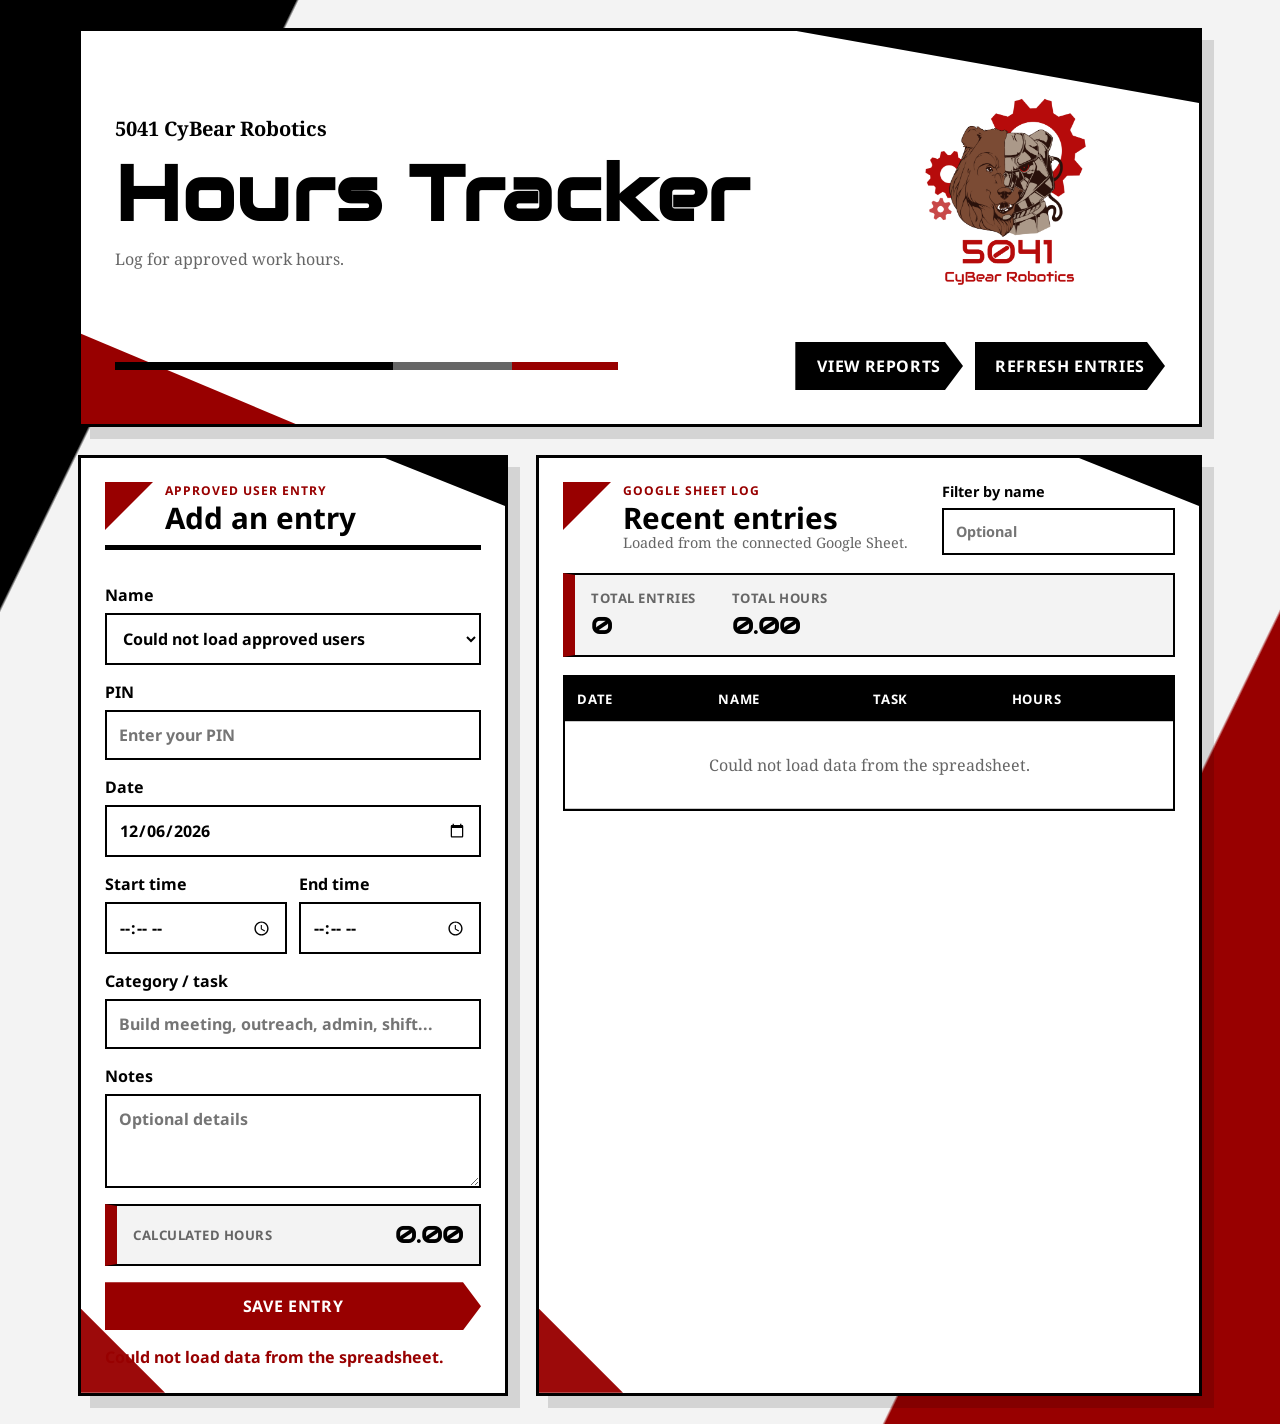
==== index.html @ 795ca7d8 "Update index.html" ====
<!DOCTYPE html>
<html lang="en">
<head>
  <meta charset="UTF-8" />
  <meta name="viewport" content="width=device-width, initial-scale=1.0" />
  <title>5041 CyBear Robotics Hours Tracker</title>
  <link rel="stylesheet" href="styles.css" />
</head>
<body>
  <main class="app-shell">
    <section class="brand-hero" aria-labelledby="pageTitle">
      <div class="brand-angle brand-angle-black" aria-hidden="true"></div>
      <div class="brand-angle brand-angle-red" aria-hidden="true"></div>

      <div class="brand-content">
        <div class="brand-copy">
          <p class="tagline">5041 CyBear Robotics</p>
          <h1 id="pageTitle">Hours Tracker</h1>
          <p class="muted">Log for approved work hours.</p>
        </div>

        <div class="logo-panel" aria-label="5041 CyBear Robotics logo">
          <img src="assets/5041logo.png" alt="5041 CyBear Robotics logo" class="team-logo" />
        </div>
      </div>

      <div class="hero-action-row">
        <span class="loading-bar" aria-hidden="true"></span>
        <div class="button-row">
          <a class="button-link secondary" href="report.html">View reports</a>
          <button id="refreshBtn" class="secondary" type="button">Refresh entries</button>
        </div>
      </div>
    </section>

    <section class="grid">
      <form id="hoursForm" class="card form-card">
        <div class="section-heading">
          <span class="corner-mark" aria-hidden="true"></span>
          <div>
            <p class="eyebrow small-eyebrow">Approved User Entry</p>
            <h2>Add an entry</h2>
          </div>
        </div>

        <label>
          Name
          <select id="personName" name="personName" required>
            <option value="">Loading approved users...</option>
          </select>
        </label>

        <label>
          PIN
          <input id="pin" name="pin" type="password" inputmode="numeric" autocomplete="off" placeholder="Enter your PIN" required />
        </label>

        <label>
          Date
          <input id="workDate" name="workDate" type="date" required />
        </label>

        <div class="two-col">
          <label>
            Start time
            <input id="startTime" name="startTime" type="time" required />
          </label>

          <label>
            End time
            <input id="endTime" name="endTime" type="time" required />
          </label>
        </div>

        <label>
          Category / task
          <input id="task" name="task" type="text" placeholder="Build meeting, outreach, admin, shift..." />
        </label>

        <label>
          Notes
          <textarea id="notes" name="notes" rows="3" placeholder="Optional details"></textarea>
        </label>

        <div class="summary-box">
          <span>Calculated hours</span>
          <strong id="calculatedHours">0.00</strong>
        </div>

        <button type="submit">Save entry</button>
        <p id="formMessage" class="message" aria-live="polite"></p>
      </form>

      <section class="card entries-card">
        <div class="entries-header">
          <div class="section-heading compact-heading">
            <span class="corner-mark" aria-hidden="true"></span>
            <div>
              <p class="eyebrow small-eyebrow">Google Sheet Log</p>
              <h2>Recent entries</h2>
              <p class="muted small">Loaded from the connected Google Sheet.</p>
            </div>
          </div>

          <label class="filter-label">
            Filter by name
            <input id="nameFilter" type="text" placeholder="Optional" />
          </label>
        </div>

        <div class="totals">
          <div>
            <span>Total entries</span>
            <strong id="totalEntries">0</strong>
          </div>
          <div>
            <span>Total hours</span>
            <strong id="totalHours">0.00</strong>
          </div>
        </div>

        <div class="table-wrap">
          <table>
            <thead>
              <tr>
                <th>Date</th>
                <th>Name</th>
                <th>Task</th>
                <th>Hours</th>
              </tr>
            </thead>
            <tbody id="entriesBody">
              <tr><td colspan="4" class="empty">No entries loaded yet.</td></tr>
            </tbody>
          </table>
        </div>
      </section>
    </section>

    <iframe name="hiddenSubmitFrame" id="hiddenSubmitFrame" title="Hidden form submit target"></iframe>
  </main>

  <script src="config.js"></script>
  <script src="app.js"></script>
</body>
</html>
---- styles.css ----
@import url("https://fonts.googleapis.com/css2?family=Audiowide&family=Droid+Sans:wght@400;700&family=Droid+Serif:wght@400;700&display=swap");

:root {
  --red-berry: #980000;
  --black: #000000;
  --dark-gray-3: #666666;
  --light-gray-3: #f3f3f3;
  --white: #ffffff;
  --text: #000000;
  --muted: #666666;
  --border: #c9c9c9;
  --danger: #980000;
  --success: #1f6f35;
  --shadow: 12px 12px 0 rgba(0, 0, 0, 0.13);
}

* { box-sizing: border-box; }

body {
  margin: 0;
  min-height: 100vh;
  font-family: "Droid Sans", Arial, sans-serif;
  background:
    linear-gradient(116deg, var(--black) 0 15%, transparent 15.15%),
    linear-gradient(296deg, var(--red-berry) 0 20%, transparent 20.15%),
    var(--light-gray-3);
  color: var(--text);
}

.app-shell {
  width: min(1180px, 100%);
  margin: 0 auto;
  padding: 28px;
}

.brand-hero,
.card {
  position: relative;
  background: var(--white);
  border: 3px solid var(--black);
  border-radius: 0;
  box-shadow: var(--shadow);
  overflow: hidden;
}

.brand-hero {
  margin-bottom: 28px;
  padding: 34px;
}

.brand-angle {
  position: absolute;
  pointer-events: none;
  z-index: 0;
}

.brand-angle-black {
  top: 0;
  right: 0;
  width: 36%;
  height: 72px;
  background: var(--black);
  clip-path: polygon(20% 0, 100% 0, 100% 100%, 0 0);
}

.brand-angle-red {
  left: 0;
  bottom: 0;
  width: 30%;
  height: 110px;
  background: var(--red-berry);
  clip-path: polygon(0 18%, 64% 100%, 0 100%);
}

.brand-content {
  position: relative;
  z-index: 1;
  display: grid;
  grid-template-columns: 1fr minmax(210px, 320px);
  gap: 28px;
  align-items: center;
}

.brand-copy {
  max-width: 740px;
}

.logo-panel {
  justify-self: end;
  padding: 2px;
}

.team-logo {
  display: block;
  width: min(100%, 400px);
  height: auto;
}

.hero-action-row {
  position: relative;
  z-index: 1;
  display: flex;
  align-items: center;
  justify-content: space-between;
  gap: 18px;
  margin-top: 22px;
}

.loading-bar {
  display: block;
  flex: 1;
  height: 8px;
  background: linear-gradient(90deg, var(--black) 0 42%, var(--dark-gray-3) 42% 60%, var(--red-berry) 60% 76%, transparent 76%);
}

.eyebrow {
  margin: 0 0 8px;
  color: var(--red-berry);
  font-family: "Droid Sans", Arial, sans-serif;
  font-weight: 700;
  letter-spacing: 0.08em;
  text-transform: uppercase;
}

.small-eyebrow {
  font-size: 0.76rem;
  margin-bottom: 3px;
}

h1,
h2 {
  margin-top: 0;
  line-height: 1.06;
}

h1 {
  margin-bottom: 12px;
  font-family: "Audiowide", "Droid Sans", Arial, sans-serif;
  font-size: clamp(2.35rem, 6vw, 5rem);
  font-weight: 700;
  letter-spacing: 0.02em;
}

h2 {
  margin-bottom: 0;
  font-family: "Droid Sans", Arial, sans-serif;
  font-size: clamp(1.35rem, 2.4vw, 1.85rem);
  font-weight: 700;
}

.tagline {
  margin: 0 0 12px;
  font-family: "Droid Serif", Georgia, serif;
  font-size: 1.25rem;
  font-weight: 700;
}

.muted {
  color: var(--muted);
  margin: 0;
  font-family: "Droid Serif", Georgia, serif;
}

.small { font-size: 0.9rem; }

.grid {
  display: grid;
  grid-template-columns: minmax(290px, 430px) 1fr;
  gap: 28px;
}

.card {
  padding: 24px;
}

.card::before {
  content: "";
  position: absolute;
  top: 0;
  right: 0;
  width: 120px;
  height: 48px;
  background: var(--black);
  clip-path: polygon(100% 0, 100% 100%, 0 0);
}

.form-card::after,
.entries-card::after {
  content: "";
  position: absolute;
  left: 0;
  bottom: 0;
  width: 84px;
  height: 84px;
  background: var(--red-berry);
  clip-path: polygon(0 0, 100% 100%, 0 100%);
  opacity: 0.96;
}

.section-heading {
  position: relative;
  z-index: 1;
  display: flex;
  align-items: flex-start;
  gap: 12px;
  margin-bottom: 18px;
  padding-bottom: 12px;
  border-bottom: 5px solid var(--black);
}

.compact-heading {
  margin-bottom: 0;
  border-bottom: 0;
  padding-bottom: 0;
}

.corner-mark {
  flex: 0 0 auto;
  width: 48px;
  height: 48px;
  background: var(--red-berry);
  clip-path: polygon(0 0, 100% 0, 0 100%);
}

form,
label {
  display: flex;
  flex-direction: column;
}

form {
  position: relative;
  z-index: 1;
  gap: 16px;
}

label {
  gap: 7px;
  font-weight: 700;
  color: var(--black);
}

input,
textarea,
select,
button {
  font: inherit;
}

input,
textarea,
select {
  width: 100%;
  border: 2px solid var(--black);
  border-radius: 0;
  padding: 12px;
  background: var(--white);
  color: var(--black);
  outline: none;
}

input:focus,
textarea:focus,
select:focus {
  border-color: var(--red-berry);
  box-shadow: 5px 5px 0 rgba(152, 0, 0, 0.22);
}

textarea { resize: vertical; }

.two-col {
  display: grid;
  grid-template-columns: 1fr 1fr;
  gap: 12px;
}

button {
  border: 0;
  border-radius: 0;
  padding: 13px 18px;
  background: var(--red-berry);
  color: var(--white);
  font-family: "Droid Sans", Arial, sans-serif;
  font-weight: 700;
  text-transform: uppercase;
  letter-spacing: 0.04em;
  cursor: pointer;
  clip-path: polygon(0 0, calc(100% - 18px) 0, 100% 50%, calc(100% - 18px) 100%, 0 100%);
}

button:hover,
button:focus-visible {
  background: var(--black);
}

button.secondary {
  min-width: 190px;
  color: var(--white);
  background: var(--black);
}

button.secondary:hover,
button.secondary:focus-visible {
  background: var(--red-berry);
}

.summary-box,
.totals {
  display: flex;
  justify-content: space-between;
  align-items: center;
  gap: 12px;
  padding: 14px 16px;
  background: var(--light-gray-3);
  border: 2px solid var(--black);
  border-left: 12px solid var(--red-berry);
}

.summary-box span,
.totals span {
  color: var(--muted);
  font-weight: 700;
  text-transform: uppercase;
  letter-spacing: 0.04em;
  font-size: 0.82rem;
}

.summary-box strong,
.totals strong {
  font-family: "Audiowide", "Droid Sans", Arial, sans-serif;
  font-size: 1.45rem;
}

.entries-header {
  position: relative;
  z-index: 1;
  display: flex;
  align-items: flex-start;
  justify-content: space-between;
  gap: 18px;
  margin-bottom: 18px;
}

.filter-label {
  min-width: 220px;
  font-size: 0.9rem;
}

.totals {
  position: relative;
  z-index: 1;
  justify-content: flex-start;
  gap: 36px;
  margin-bottom: 18px;
}

.totals div {
  display: flex;
  flex-direction: column;
  gap: 4px;
}

.table-wrap {
  position: relative;
  z-index: 1;
  overflow-x: auto;
  border: 2px solid var(--black);
  background: var(--white);
}

table {
  width: 100%;
  border-collapse: collapse;
}

th,
td {
  text-align: left;
  padding: 13px 12px;
  border-bottom: 1px solid var(--border);
  vertical-align: top;
}

th {
  color: var(--white);
  background: var(--black);
  font-size: 0.82rem;
  text-transform: uppercase;
  letter-spacing: 0.06em;
}

tbody tr:nth-child(even) {
  background: var(--light-gray-3);
}

td strong {
  font-family: "Droid Sans", Arial, sans-serif;
}

.empty {
  text-align: center;
  color: var(--muted);
  padding: 32px;
  font-family: "Droid Serif", Georgia, serif;
}

.message {
  min-height: 1.4em;
  margin: 0;
  font-weight: 700;
}

.message.error { color: var(--danger); }
.message.success { color: var(--success); }

#hiddenSubmitFrame {
  width: 0;
  height: 0;
  border: 0;
  position: absolute;
  left: -9999px;
}

@media (max-width: 900px) {
  .app-shell { padding: 16px; }

  .brand-hero { padding: 24px; }

  .brand-content {
    grid-template-columns: 1fr;
  }

  .logo-panel {
    justify-self: start;
    border-left-width: 10px;
  }

  .team-logo {
    width: min(100%, 240px);
  }

  .grid { grid-template-columns: 1fr; }

  .entries-header,
  .hero-action-row {
    flex-direction: column;
    align-items: stretch;
  }

  .filter-label { min-width: 0; }
}

@media (max-width: 560px) {
  h1 { font-size: 2.35rem; }
  .two-col { grid-template-columns: 1fr; }
  .brand-angle-black { width: 58%; }
  .brand-angle-red { width: 48%; }
  .totals { flex-direction: column; align-items: stretch; }
}

.button-row {
  display: flex;
  flex-wrap: wrap;
  justify-content: flex-end;
  gap: 12px;
}

.button-link {
  display: inline-block;
  border: 0;
  border-radius: 0;
  padding: 13px 22px;
  background: var(--red-berry);
  color: var(--white);
  font-family: "Droid Sans", Arial, sans-serif;
  font-weight: 700;
  text-transform: uppercase;
  letter-spacing: 0.04em;
  text-decoration: none;
  cursor: pointer;
  clip-path: polygon(0 0, calc(100% - 18px) 0, 100% 50%, calc(100% - 18px) 100%, 0 100%);
}

.button-link:hover,
.button-link:focus-visible {
  background: var(--black);
}

.button-link.secondary {
  background: var(--black);
}

.button-link.secondary:hover,
.button-link.secondary:focus-visible {
  background: var(--red-berry);
}

.report-grid {
  display: grid;
  grid-template-columns: minmax(290px, 460px) 1fr;
  gap: 28px;
}

.report-controls-card,
.report-summary-card,
.full-width-card {
  min-width: 0;
}

.report-form {
  display: flex;
  gap: 16px;
}

.preset-row {
  display: flex;
  flex-wrap: wrap;
  gap: 10px;
}

.small-button {
  padding: 10px 14px;
  font-size: 0.82rem;
  clip-path: polygon(0 0, calc(100% - 13px) 0, 100% 50%, calc(100% - 13px) 100%, 0 100%);
}

.report-totals {
  margin-top: 24px;
  margin-bottom: 0;
  flex-wrap: wrap;
}

.full-width-card {
  grid-column: 1 / -1;
}

.leaderboard-card .table-wrap {
  border-left: 12px solid var(--red-berry);
}

.rank-badge {
  display: inline-flex;
  align-items: center;
  justify-content: center;
  min-width: 36px;
  min-height: 30px;
  padding: 4px 8px;
  background: var(--black);
  color: var(--white);
  font-family: "Audiowide", "Droid Sans", Arial, sans-serif;
}

.leaderboard-top .rank-badge {
  background: var(--red-berry);
}

.leaderboard-top td {
  background: rgba(152, 0, 0, 0.07);
}

@media (max-width: 900px) {
  .button-row {
    justify-content: flex-start;
  }

  .report-grid {
    grid-template-columns: 1fr;
  }
}
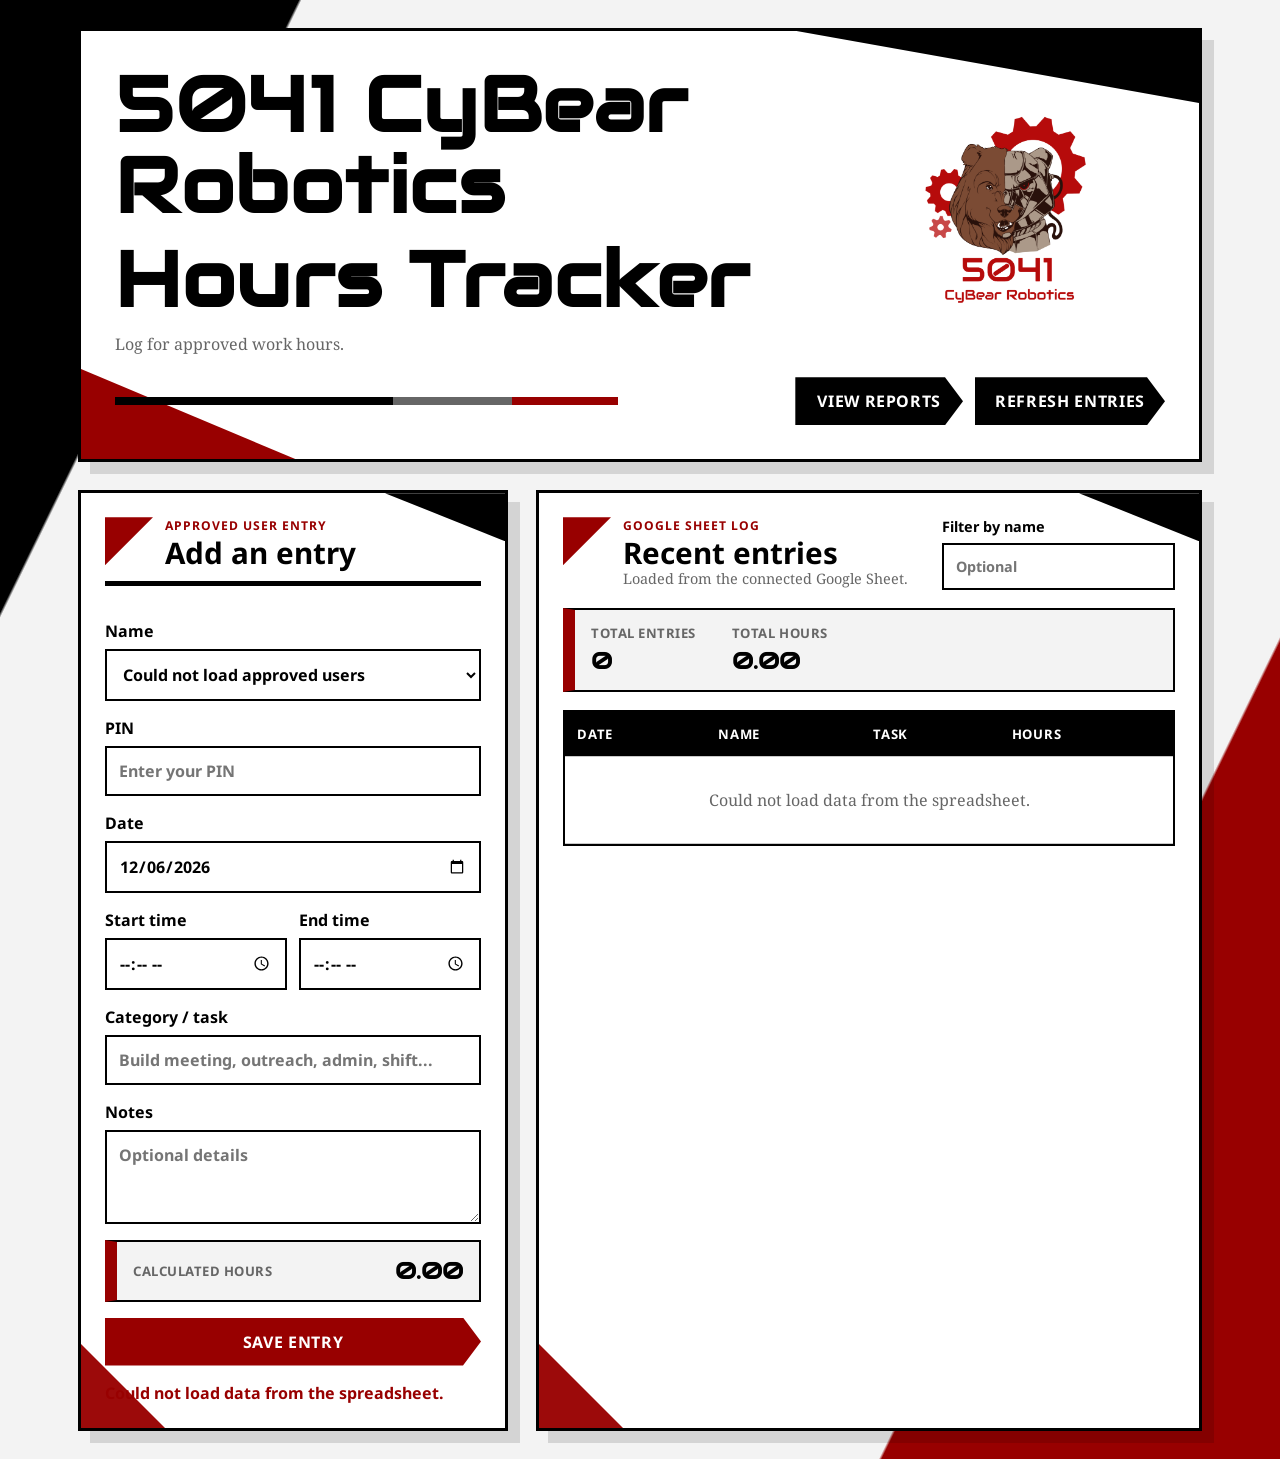
==== commit 3a7323f2: "Update index.html" ====
--- a/index.html
+++ b/index.html
@@ -14,7 +14,7 @@
 
       <div class="brand-content">
         <div class="brand-copy">
-          <p class="tagline">5041 CyBear Robotics</p>
+          <h1>5041 CyBear Robotics</h1>
           <h1 id="pageTitle">Hours Tracker</h1>
           <p class="muted">Log for approved work hours.</p>
         </div>
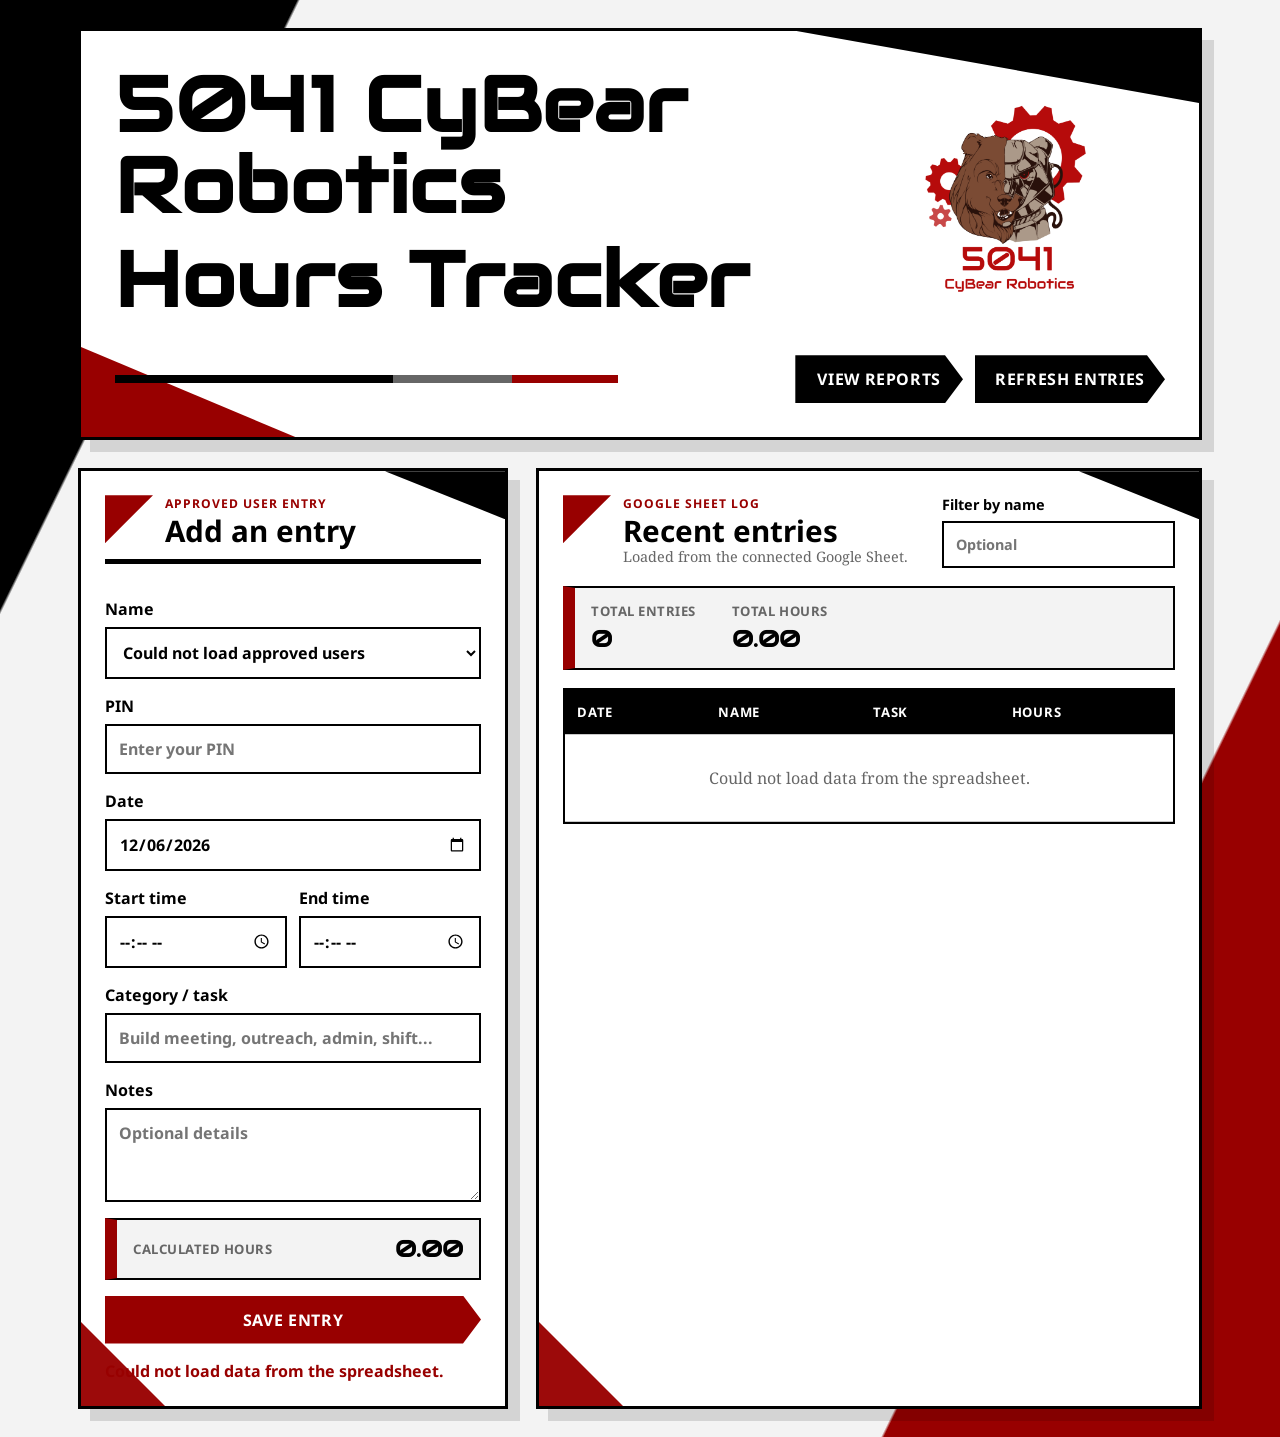
==== commit a4528768: "Update index.html" ====
--- a/index.html
+++ b/index.html
@@ -16,7 +16,6 @@
         <div class="brand-copy">
           <h1>5041 CyBear Robotics</h1>
           <h1 id="pageTitle">Hours Tracker</h1>
-          <p class="muted">Log for approved work hours.</p>
         </div>
 
         <div class="logo-panel" aria-label="5041 CyBear Robotics logo">
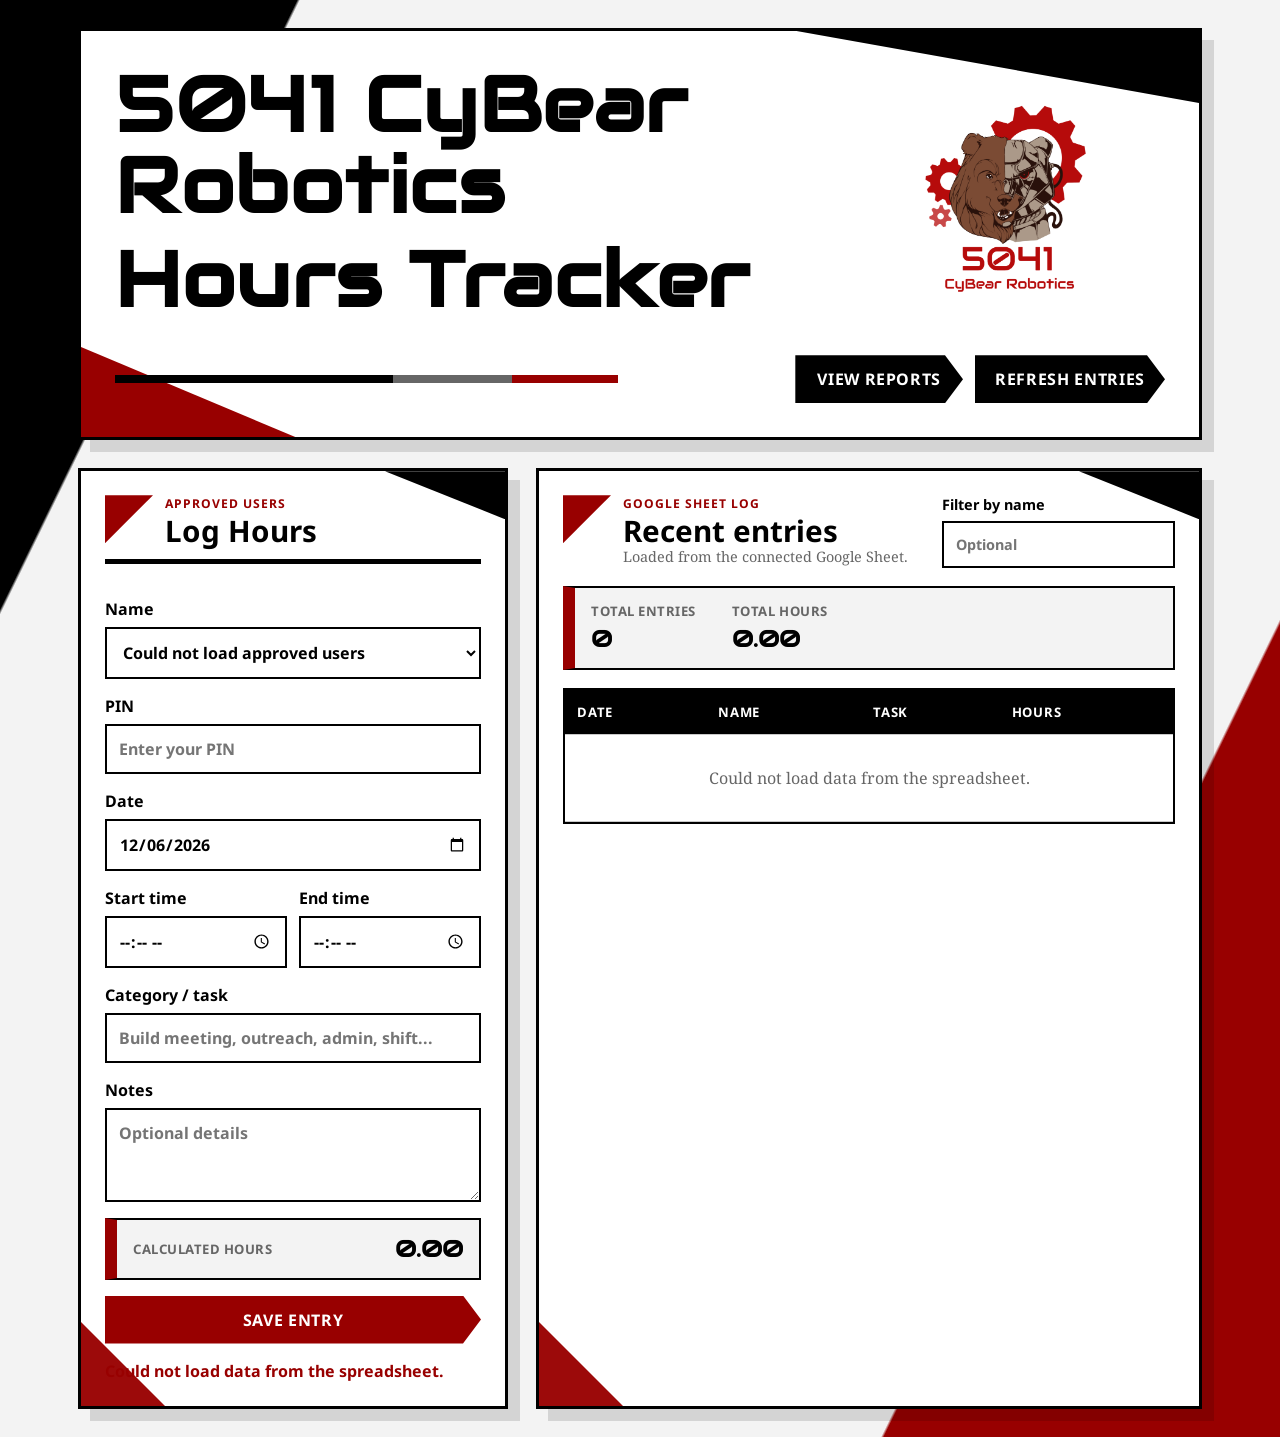
==== commit 079f434c: "Update index.html" ====
--- a/index.html
+++ b/index.html
@@ -37,8 +37,8 @@
         <div class="section-heading">
           <span class="corner-mark" aria-hidden="true"></span>
           <div>
-            <p class="eyebrow small-eyebrow">Approved User Entry</p>
-            <h2>Add an entry</h2>
+            <p class="eyebrow small-eyebrow">Approved Users</p>
+            <h2>Log Hours</h2>
           </div>
         </div>
 
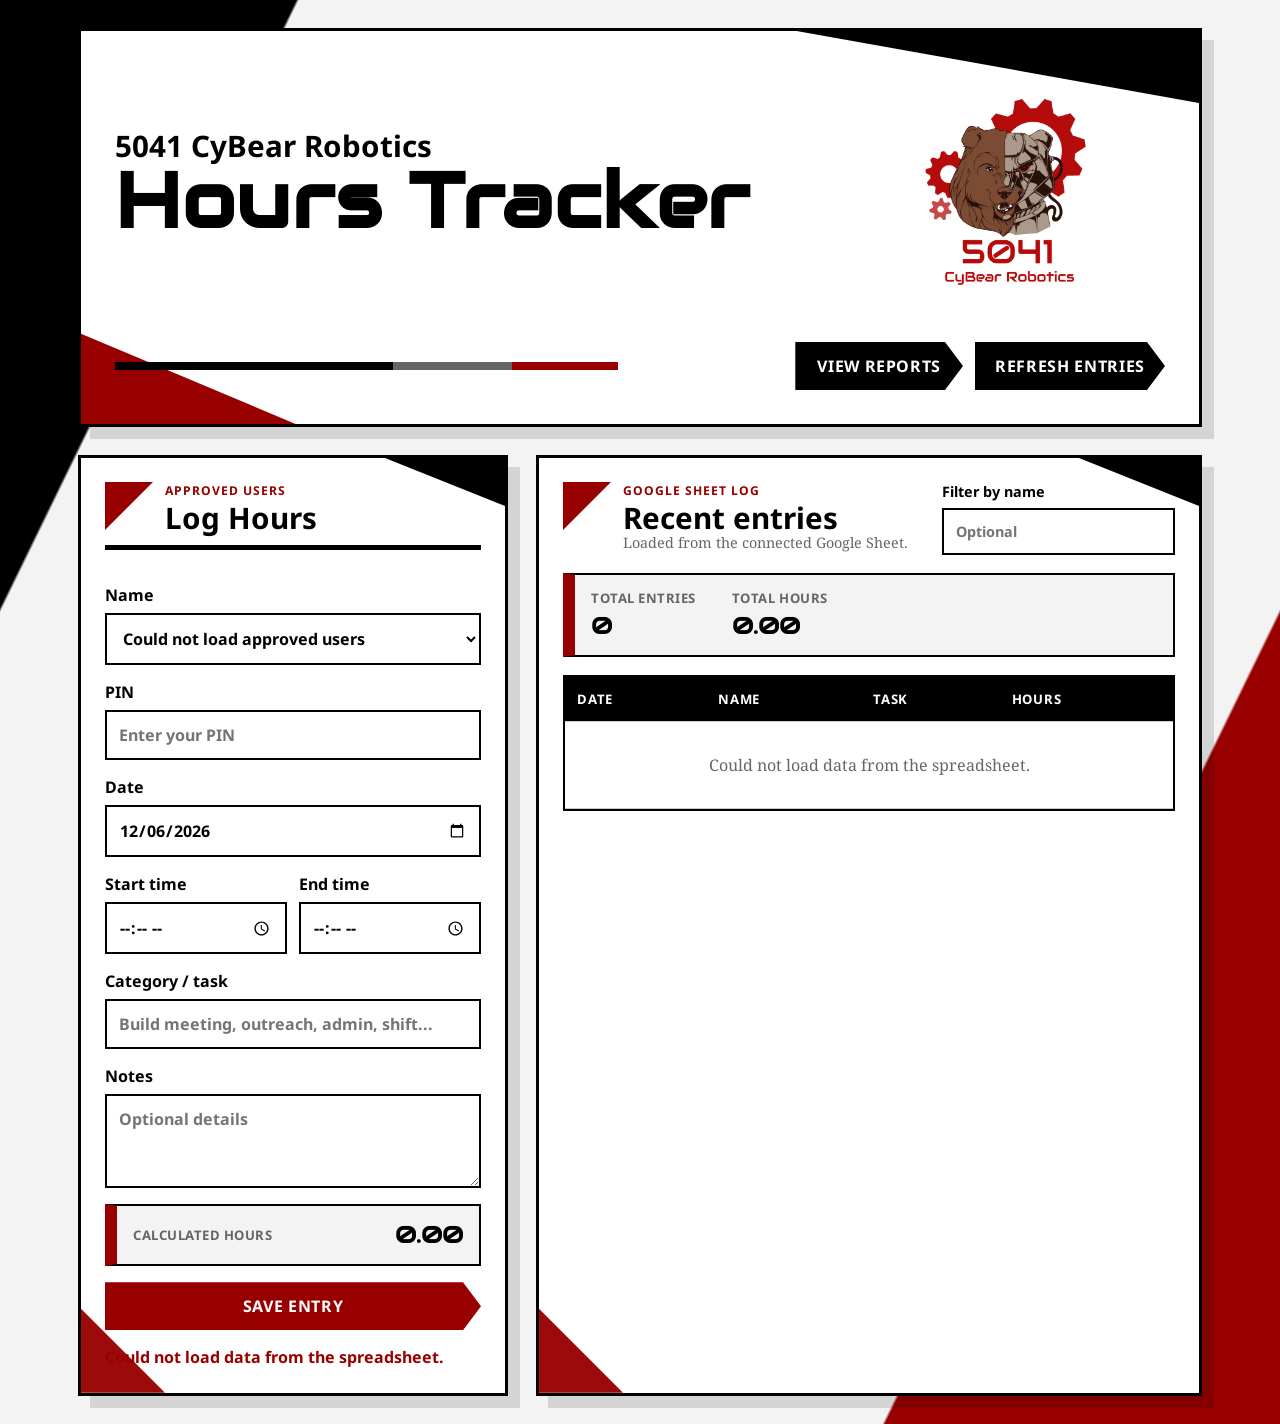
==== commit 50231f6a: "Update index.html" ====
--- a/index.html
+++ b/index.html
@@ -14,7 +14,7 @@
 
       <div class="brand-content">
         <div class="brand-copy">
-          <h1>5041 CyBear Robotics</h1>
+          <h2>5041 CyBear Robotics</h2>
           <h1 id="pageTitle">Hours Tracker</h1>
         </div>
 
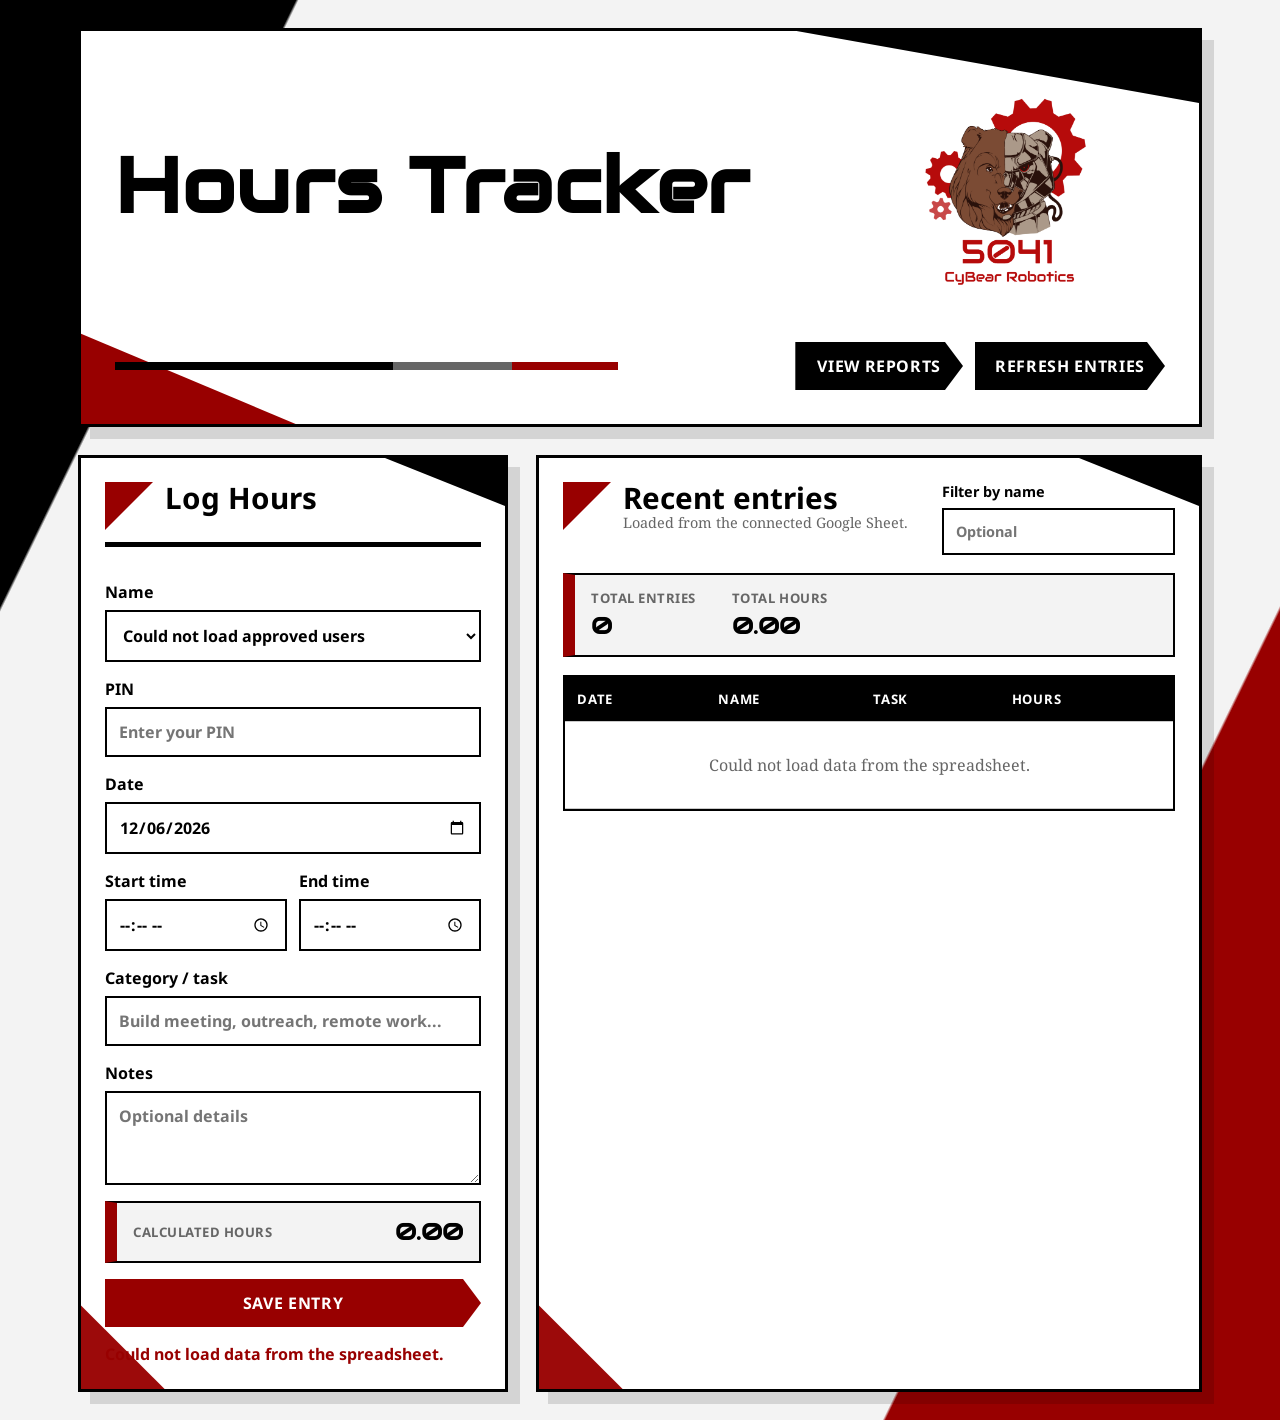
==== commit e57d4d33: "Update index.html" ====
--- a/index.html
+++ b/index.html
@@ -14,7 +14,6 @@
 
       <div class="brand-content">
         <div class="brand-copy">
-          <h2>5041 CyBear Robotics</h2>
           <h1 id="pageTitle">Hours Tracker</h1>
         </div>
 
@@ -37,7 +36,6 @@
         <div class="section-heading">
           <span class="corner-mark" aria-hidden="true"></span>
           <div>
-            <p class="eyebrow small-eyebrow">Approved Users</p>
             <h2>Log Hours</h2>
           </div>
         </div>
@@ -73,7 +71,7 @@
 
         <label>
           Category / task
-          <input id="task" name="task" type="text" placeholder="Build meeting, outreach, admin, shift..." />
+          <input id="task" name="task" type="text" placeholder="Build meeting, outreach, remote work..." />
         </label>
 
         <label>
@@ -95,7 +93,6 @@
           <div class="section-heading compact-heading">
             <span class="corner-mark" aria-hidden="true"></span>
             <div>
-              <p class="eyebrow small-eyebrow">Google Sheet Log</p>
               <h2>Recent entries</h2>
               <p class="muted small">Loaded from the connected Google Sheet.</p>
             </div>
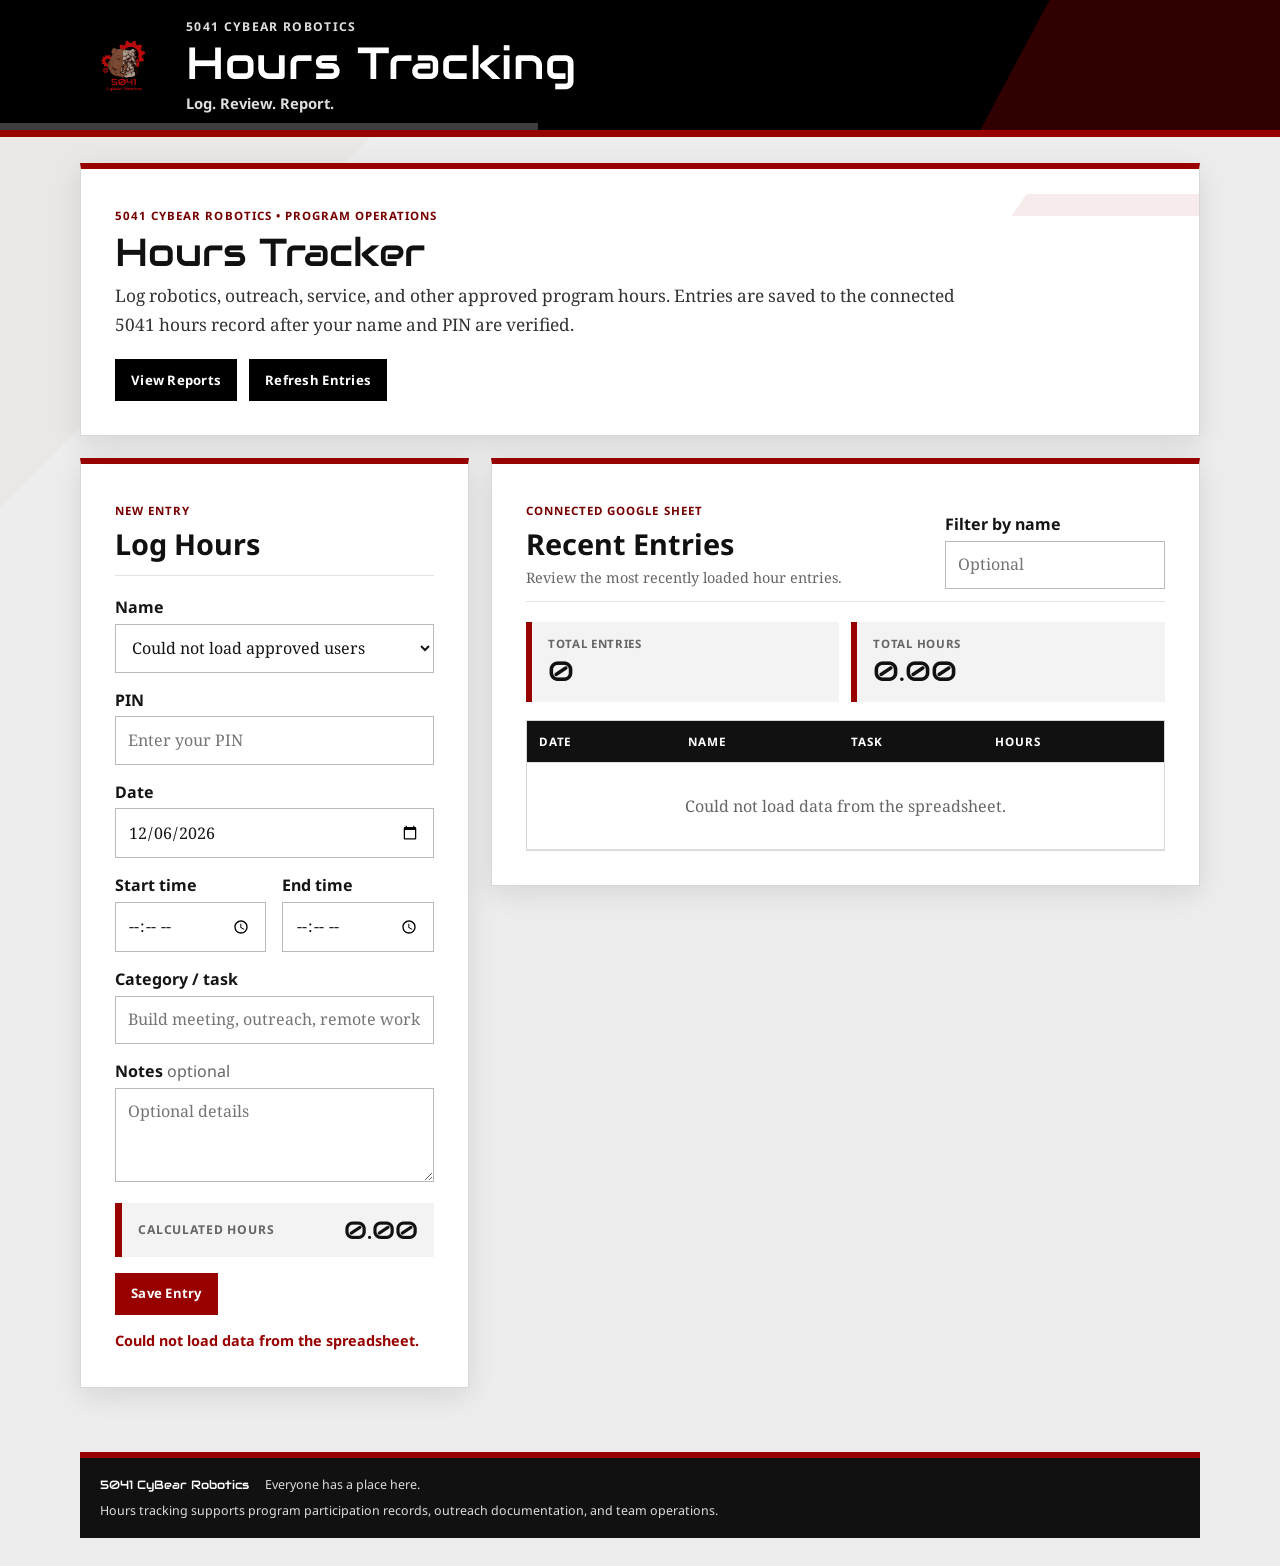
==== commit ef35d427: "Style Update" ====
--- a/index.html
+++ b/index.html
@@ -1,142 +1,160 @@
-<!DOCTYPE html>
+<!doctype html>
 <html lang="en">
-<head>
-  <meta charset="UTF-8" />
-  <meta name="viewport" content="width=device-width, initial-scale=1.0" />
-  <title>5041 CyBear Robotics Hours Tracker</title>
-  <link rel="stylesheet" href="styles.css" />
-</head>
-<body>
-  <main class="app-shell">
-    <section class="brand-hero" aria-labelledby="pageTitle">
-      <div class="brand-angle brand-angle-black" aria-hidden="true"></div>
-      <div class="brand-angle brand-angle-red" aria-hidden="true"></div>
+  <head>
+    <meta charset="utf-8">
+    <meta name="viewport" content="width=device-width, initial-scale=1">
+    <meta name="theme-color" content="#980000">
+    <title>5041 CyBear Robotics Hours Tracker</title>
 
-      <div class="brand-content">
-        <div class="brand-copy">
-          <h1 id="pageTitle">Hours Tracker</h1>
-        </div>
+    <link rel="preconnect" href="https://fonts.googleapis.com">
+    <link rel="preconnect" href="https://fonts.gstatic.com" crossorigin>
+    <link href="https://fonts.googleapis.com/css2?family=Audiowide&family=Droid+Sans:wght@400;700&family=Droid+Serif:wght@400;700&display=swap" rel="stylesheet">
+    <link rel="stylesheet" href="styles.css">
+  </head>
 
-        <div class="logo-panel" aria-label="5041 CyBear Robotics logo">
-          <img src="assets/5041logo.png" alt="5041 CyBear Robotics logo" class="team-logo" />
+  <body class="hours-standalone">
+    <header class="hours-site-header">
+      <div class="hours-header-inner">
+        <img class="hours-team-logo" src="assets/5041logo.png" alt="5041 CyBear Robotics logo">
+        <div class="hours-header-copy">
+          <span class="hours-team-name">5041 CyBear Robotics</span>
+          <h1>Hours Tracking</h1>
+          <p>Log. Review. Report.</p>
         </div>
       </div>
+      <div class="hours-header-stripe" aria-hidden="true"></div>
+    </header>
 
-      <div class="hero-action-row">
-        <span class="loading-bar" aria-hidden="true"></span>
-        <div class="button-row">
-          <a class="button-link secondary" href="report.html">View reports</a>
-          <button id="refreshBtn" class="secondary" type="button">Refresh entries</button>
+    <main class="hours-site-main" id="main-content">
+      <section class="docs-page-section hours-hero" id="overview">
+        <span class="resource-eyebrow">5041 CYBEAR ROBOTICS • PROGRAM OPERATIONS</span>
+        <h1 class="docs-page-title">Hours Tracker</h1>
+        <p class="docs-lead">
+          Log robotics, outreach, service, and other approved program hours. Entries are saved to the connected 5041 hours record after your name and PIN are verified.
+        </p>
+
+        <div class="hours-page-actions" aria-label="Hours tracker actions">
+          <a class="resource-link resource-link-secondary" href="report.html">View Reports</a>
+          <button id="refreshBtn" class="resource-button resource-button-secondary" type="button">Refresh Entries</button>
         </div>
-      </div>
-    </section>
+      </section>
 
-    <section class="grid">
-      <form id="hoursForm" class="card form-card">
-        <div class="section-heading">
-          <span class="corner-mark" aria-hidden="true"></span>
-          <div>
-            <h2>Log Hours</h2>
-          </div>
-        </div>
-
-        <label>
-          Name
-          <select id="personName" name="personName" required>
-            <option value="">Loading approved users...</option>
-          </select>
-        </label>
-
-        <label>
-          PIN
-          <input id="pin" name="pin" type="password" inputmode="numeric" autocomplete="off" placeholder="Enter your PIN" required />
-        </label>
-
-        <label>
-          Date
-          <input id="workDate" name="workDate" type="date" required />
-        </label>
-
-        <div class="two-col">
-          <label>
-            Start time
-            <input id="startTime" name="startTime" type="time" required />
-          </label>
-
-          <label>
-            End time
-            <input id="endTime" name="endTime" type="time" required />
-          </label>
-        </div>
-
-        <label>
-          Category / task
-          <input id="task" name="task" type="text" placeholder="Build meeting, outreach, remote work..." />
-        </label>
-
-        <label>
-          Notes
-          <textarea id="notes" name="notes" rows="3" placeholder="Optional details"></textarea>
-        </label>
-
-        <div class="summary-box">
-          <span>Calculated hours</span>
-          <strong id="calculatedHours">0.00</strong>
-        </div>
-
-        <button type="submit">Save entry</button>
-        <p id="formMessage" class="message" aria-live="polite"></p>
-      </form>
-
-      <section class="card entries-card">
-        <div class="entries-header">
-          <div class="section-heading compact-heading">
-            <span class="corner-mark" aria-hidden="true"></span>
+      <div class="hours-content-grid">
+        <section class="docs-page-section resource-section hours-form-section" id="log-hours">
+          <div class="resource-section-heading">
             <div>
-              <h2>Recent entries</h2>
-              <p class="muted small">Loaded from the connected Google Sheet.</p>
+              <span class="resource-section-kicker">New entry</span>
+              <h2>Log Hours</h2>
             </div>
           </div>
 
-          <label class="filter-label">
-            Filter by name
-            <input id="nameFilter" type="text" placeholder="Optional" />
-          </label>
-        </div>
+          <form id="hoursForm" class="hours-form">
+            <label class="hours-field">
+              <span>Name</span>
+              <select id="personName" name="personName" required>
+                <option value="">Loading approved users...</option>
+              </select>
+            </label>
 
-        <div class="totals">
-          <div>
-            <span>Total entries</span>
-            <strong id="totalEntries">0</strong>
+            <label class="hours-field">
+              <span>PIN</span>
+              <input id="pin" name="pin" type="password" inputmode="numeric" autocomplete="off" placeholder="Enter your PIN" required>
+            </label>
+
+            <label class="hours-field">
+              <span>Date</span>
+              <input id="workDate" name="workDate" type="date" required>
+            </label>
+
+            <div class="hours-field-grid two-col">
+              <label class="hours-field">
+                <span>Start time</span>
+                <input id="startTime" name="startTime" type="time" required>
+              </label>
+
+              <label class="hours-field">
+                <span>End time</span>
+                <input id="endTime" name="endTime" type="time" required>
+              </label>
+            </div>
+
+            <label class="hours-field">
+              <span>Category / task</span>
+              <input id="task" name="task" type="text" placeholder="Build meeting, outreach, remote work...">
+            </label>
+
+            <label class="hours-field">
+              <span>Notes <em>optional</em></span>
+              <textarea id="notes" name="notes" rows="3" placeholder="Optional details"></textarea>
+            </label>
+
+            <div class="hours-summary-box" aria-live="polite">
+              <span>Calculated hours</span>
+              <strong id="calculatedHours">0.00</strong>
+            </div>
+
+            <div class="hours-form-actions">
+              <button type="submit" class="resource-button">Save Entry</button>
+            </div>
+            <p id="formMessage" class="message" aria-live="polite"></p>
+          </form>
+        </section>
+
+        <section class="docs-page-section resource-section hours-entries-section" id="recent-entries">
+          <div class="resource-section-heading entries-heading">
+            <div>
+              <span class="resource-section-kicker">Connected Google Sheet</span>
+              <h2>Recent Entries</h2>
+              <p class="section-note">Review the most recently loaded hour entries.</p>
+            </div>
+
+            <label class="hours-field filter-field">
+              <span>Filter by name</span>
+              <input id="nameFilter" type="text" placeholder="Optional">
+            </label>
           </div>
-          <div>
-            <span>Total hours</span>
-            <strong id="totalHours">0.00</strong>
+
+          <div class="hours-stat-grid compact-stats">
+            <article>
+              <span>Total entries</span>
+              <strong id="totalEntries">0</strong>
+            </article>
+            <article>
+              <span>Total hours</span>
+              <strong id="totalHours">0.00</strong>
+            </article>
           </div>
-        </div>
 
-        <div class="table-wrap">
-          <table>
-            <thead>
-              <tr>
-                <th>Date</th>
-                <th>Name</th>
-                <th>Task</th>
-                <th>Hours</th>
-              </tr>
-            </thead>
-            <tbody id="entriesBody">
-              <tr><td colspan="4" class="empty">No entries loaded yet.</td></tr>
-            </tbody>
-          </table>
-        </div>
-      </section>
-    </section>
+          <div class="table-wrap">
+            <table>
+              <thead>
+                <tr>
+                  <th>Date</th>
+                  <th>Name</th>
+                  <th>Task</th>
+                  <th>Hours</th>
+                </tr>
+              </thead>
+              <tbody id="entriesBody">
+                <tr><td colspan="4" class="empty">No entries loaded yet.</td></tr>
+              </tbody>
+            </table>
+          </div>
+        </section>
+      </div>
 
-    <iframe name="hiddenSubmitFrame" id="hiddenSubmitFrame" title="Hidden form submit target"></iframe>
-  </main>
+      <iframe name="hiddenSubmitFrame" id="hiddenSubmitFrame" title="Hidden form submit target"></iframe>
+    </main>
 
-  <script src="config.js"></script>
-  <script src="app.js"></script>
-</body>
+    <footer class="hours-site-footer">
+      <div>
+        <strong>5041 CyBear Robotics</strong>
+        <span>Everyone has a place here.</span>
+      </div>
+      <p>Hours tracking supports program participation records, outreach documentation, and team operations.</p>
+    </footer>
+
+    <script src="config.js"></script>
+    <script src="app.js"></script>
+  </body>
 </html>
--- a/styles.css
+++ b/styles.css
@@ -1,569 +1,630 @@
-@import url("https://fonts.googleapis.com/css2?family=Audiowide&family=Droid+Sans:wght@400;700&family=Droid+Serif:wght@400;700&display=swap");
-
 :root {
-  --red-berry: #980000;
-  --black: #000000;
-  --dark-gray-3: #666666;
-  --light-gray-3: #f3f3f3;
-  --white: #ffffff;
-  --text: #000000;
-  --muted: #666666;
-  --border: #c9c9c9;
-  --danger: #980000;
-  --success: #1f6f35;
-  --shadow: 12px 12px 0 rgba(0, 0, 0, 0.13);
-}
-
-* { box-sizing: border-box; }
-
-body {
+  --cy-red: #980000;
+  --cy-red-dark: #760000;
+  --cy-black: #000000;
+  --cy-gray: #666666;
+  --cy-light: #f3f3f3;
+  --cy-white: #ffffff;
+  --cy-border: #d7d7d7;
+  --cy-page: #ededed;
+  --cy-success: #216c2e;
+  --cy-shadow: 0 8px 28px rgba(0, 0, 0, 0.10);
+}
+
+* {
+  box-sizing: border-box;
+}
+
+html {
+  scroll-behavior: smooth;
+  background: var(--cy-page);
+}
+
+body.hours-standalone {
   margin: 0;
   min-height: 100vh;
-  font-family: "Droid Sans", Arial, sans-serif;
   background:
-    linear-gradient(116deg, var(--black) 0 15%, transparent 15.15%),
-    linear-gradient(296deg, var(--red-berry) 0 20%, transparent 20.15%),
-    var(--light-gray-3);
-  color: var(--text);
-}
-
-.app-shell {
-  width: min(1180px, 100%);
+    linear-gradient(135deg, rgba(152, 0, 0, 0.025) 0 18%, transparent 18% 100%),
+    var(--cy-page);
+  color: #151515;
+  font-family: "Droid Serif", Georgia, serif;
+}
+
+button,
+input,
+textarea,
+select {
+  font: inherit;
+}
+
+/* =========================================================
+   Shared standalone header — matches the ROAR page
+   ========================================================= */
+
+.hours-site-header {
+  position: relative;
+  overflow: hidden;
+  background: var(--cy-black);
+  color: var(--cy-white);
+  border-bottom: 7px solid var(--cy-red);
+}
+
+.hours-site-header::after {
+  content: "";
+  position: absolute;
+  right: -65px;
+  top: -10px;
+  width: 330px;
+  height: 150px;
+  background: var(--cy-red);
+  transform: skewX(-28deg);
+  opacity: 0.32;
+  pointer-events: none;
+}
+
+.hours-header-inner {
+  position: relative;
+  z-index: 2;
+  width: min(1120px, calc(100% - 32px));
   margin: 0 auto;
-  padding: 28px;
-}
-
-.brand-hero,
-.card {
-  position: relative;
-  background: var(--white);
-  border: 3px solid var(--black);
-  border-radius: 0;
-  box-shadow: var(--shadow);
-  overflow: hidden;
-}
-
-.brand-hero {
-  margin-bottom: 28px;
-  padding: 34px;
-}
-
-.brand-angle {
-  position: absolute;
-  pointer-events: none;
-  z-index: 0;
-}
-
-.brand-angle-black {
-  top: 0;
-  right: 0;
-  width: 36%;
-  height: 72px;
-  background: var(--black);
-  clip-path: polygon(20% 0, 100% 0, 100% 100%, 0 0);
-}
-
-.brand-angle-red {
-  left: 0;
-  bottom: 0;
-  width: 30%;
-  height: 110px;
-  background: var(--red-berry);
-  clip-path: polygon(0 18%, 64% 100%, 0 100%);
-}
-
-.brand-content {
-  position: relative;
-  z-index: 1;
-  display: grid;
-  grid-template-columns: 1fr minmax(210px, 320px);
-  gap: 28px;
-  align-items: center;
-}
-
-.brand-copy {
-  max-width: 740px;
-}
-
-.logo-panel {
-  justify-self: end;
-  padding: 2px;
-}
-
-.team-logo {
-  display: block;
-  width: min(100%, 400px);
-  height: auto;
-}
-
-.hero-action-row {
-  position: relative;
-  z-index: 1;
+  padding: 20px 0 18px;
   display: flex;
   align-items: center;
-  justify-content: space-between;
-  gap: 18px;
-  margin-top: 22px;
-}
-
-.loading-bar {
+  gap: 20px;
+}
+
+.hours-team-logo {
+  width: 86px;
+  height: 86px;
+  object-fit: contain;
+  flex: 0 0 auto;
+}
+
+.hours-header-copy {
+  min-width: 0;
+}
+
+.hours-team-name {
   display: block;
-  flex: 1;
-  height: 8px;
-  background: linear-gradient(90deg, var(--black) 0 42%, var(--dark-gray-3) 42% 60%, var(--red-berry) 60% 76%, transparent 76%);
-}
-
-.eyebrow {
-  margin: 0 0 8px;
-  color: var(--red-berry);
-  font-family: "Droid Sans", Arial, sans-serif;
-  font-weight: 700;
-  letter-spacing: 0.08em;
+  margin-bottom: 5px;
+  color: #ddd;
+  font: 700 0.76rem/1.2 "Droid Sans", Arial, sans-serif;
+  letter-spacing: 0.11em;
   text-transform: uppercase;
 }
 
-.small-eyebrow {
-  font-size: 0.76rem;
-  margin-bottom: 3px;
-}
-
-h1,
-h2 {
-  margin-top: 0;
-  line-height: 1.06;
-}
-
-h1 {
-  margin-bottom: 12px;
-  font-family: "Audiowide", "Droid Sans", Arial, sans-serif;
-  font-size: clamp(2.35rem, 6vw, 5rem);
-  font-weight: 700;
-  letter-spacing: 0.02em;
-}
-
-h2 {
-  margin-bottom: 0;
-  font-family: "Droid Sans", Arial, sans-serif;
-  font-size: clamp(1.35rem, 2.4vw, 1.85rem);
-  font-weight: 700;
-}
-
-.tagline {
-  margin: 0 0 12px;
-  font-family: "Droid Serif", Georgia, serif;
-  font-size: 1.25rem;
-  font-weight: 700;
-}
-
-.muted {
-  color: var(--muted);
+.hours-header-copy h1 {
   margin: 0;
-  font-family: "Droid Serif", Georgia, serif;
-}
-
-.small { font-size: 0.9rem; }
-
-.grid {
-  display: grid;
-  grid-template-columns: minmax(290px, 430px) 1fr;
-  gap: 28px;
-}
-
-.card {
-  padding: 24px;
-}
-
-.card::before {
-  content: "";
-  position: absolute;
-  top: 0;
-  right: 0;
-  width: 120px;
-  height: 48px;
-  background: var(--black);
-  clip-path: polygon(100% 0, 100% 100%, 0 0);
-}
-
-.form-card::after,
-.entries-card::after {
-  content: "";
+  font: 400 clamp(1.75rem, 5vw, 2.8rem)/1.05 "Audiowide", "Droid Sans", sans-serif;
+  letter-spacing: 0.015em;
+}
+
+.hours-header-copy p {
+  margin: 7px 0 0;
+  color: #ddd;
+  font: 700 0.92rem/1.25 "Droid Sans", Arial, sans-serif;
+}
+
+.hours-header-stripe {
   position: absolute;
   left: 0;
   bottom: 0;
-  width: 84px;
-  height: 84px;
-  background: var(--red-berry);
-  clip-path: polygon(0 0, 100% 100%, 0 100%);
-  opacity: 0.96;
-}
-
-.section-heading {
+  width: 42%;
+  height: 7px;
+  background: #fff;
+  opacity: 0.24;
+}
+
+/* =========================================================
+   Main page and section system
+   ========================================================= */
+
+.hours-site-main {
+  width: min(1120px, calc(100% - 32px));
+  margin: 26px auto 42px;
+}
+
+.docs-page-section {
+  background: #fff;
+  border: 1px solid var(--cy-border);
+  border-top: 6px solid var(--cy-red);
+  padding: clamp(20px, 4vw, 34px);
+  margin: 0 0 22px;
+  box-shadow: var(--cy-shadow);
+  scroll-margin-top: 20px;
+}
+
+.docs-page-section h1,
+.docs-page-section h2,
+.docs-page-section h3 {
+  color: #111;
+  font-family: "Droid Sans", Arial, sans-serif;
+}
+
+.docs-page-title {
+  margin: 6px 0 8px;
+  font: 400 clamp(1.75rem, 4vw, 2.45rem)/1.1 "Audiowide", "Droid Sans", sans-serif !important;
+}
+
+.docs-lead {
+  max-width: 860px;
+  margin: 0;
+  font: 400 clamp(1rem, 2vw, 1.08rem)/1.65 "Droid Serif", Georgia, serif;
+  color: #333;
+}
+
+.resource-eyebrow,
+.resource-section-kicker {
+  display: inline-block;
+  color: var(--cy-red-dark);
+  font: 700 0.72rem/1.2 "Droid Sans", Arial, sans-serif;
+  text-transform: uppercase;
+  letter-spacing: 0.09em;
+}
+
+.resource-section-heading {
+  display: flex;
+  justify-content: space-between;
+  align-items: end;
+  gap: 18px;
+  margin-bottom: 20px;
+  padding-bottom: 12px;
+  border-bottom: 1px solid #e3e3e3;
+}
+
+.resource-section-heading h2 {
+  margin: 4px 0 0;
+  font-size: clamp(1.3rem, 2.8vw, 1.8rem);
+}
+
+.section-note {
+  margin: 5px 0 0;
+  color: var(--cy-gray);
+  font: 400 0.9rem/1.45 "Droid Serif", Georgia, serif;
+}
+
+.hours-hero {
   position: relative;
-  z-index: 1;
+  overflow: hidden;
+}
+
+.hours-hero::after {
+  content: "";
+  position: absolute;
+  right: -80px;
+  top: 25px;
+  width: 260px;
+  height: 22px;
+  background: var(--cy-red);
+  transform: skewX(-34deg);
+  opacity: 0.08;
+  pointer-events: none;
+}
+
+.hours-page-actions {
   display: flex;
-  align-items: flex-start;
-  gap: 12px;
-  margin-bottom: 18px;
-  padding-bottom: 12px;
-  border-bottom: 5px solid var(--black);
-}
-
-.compact-heading {
-  margin-bottom: 0;
-  border-bottom: 0;
-  padding-bottom: 0;
-}
-
-.corner-mark {
-  flex: 0 0 auto;
-  width: 48px;
-  height: 48px;
-  background: var(--red-berry);
-  clip-path: polygon(0 0, 100% 0, 0 100%);
-}
-
-form,
-label {
-  display: flex;
-  flex-direction: column;
-}
-
-form {
-  position: relative;
-  z-index: 1;
-  gap: 16px;
-}
-
-label {
-  gap: 7px;
+  flex-wrap: wrap;
+  gap: 0.75rem;
+  margin-top: 1.25rem;
+}
+
+.hours-content-grid,
+.report-top-grid {
+  display: grid;
+  grid-template-columns: minmax(300px, 0.85fr) minmax(0, 1.55fr);
+  gap: 22px;
+  align-items: start;
+}
+
+.hours-content-grid > .docs-page-section,
+.report-top-grid > .docs-page-section {
+  margin-bottom: 22px;
+}
+
+/* =========================================================
+   Buttons and links
+   ========================================================= */
+
+.resource-link,
+.resource-button {
+  display: inline-flex;
+  align-items: center;
+  justify-content: center;
+  gap: 5px;
+  min-height: 42px;
+  padding: 0.78rem 1rem;
+  border: 0;
+  border-radius: 0;
+  background: var(--cy-red);
+  color: #fff;
+  text-decoration: none;
+  font: 700 0.82rem/1 "Droid Sans", Arial, sans-serif;
+  letter-spacing: 0.02em;
+  cursor: pointer;
+}
+
+.resource-link:visited {
+  color: #fff;
+}
+
+.resource-link:hover,
+.resource-link:focus-visible,
+.resource-button:hover,
+.resource-button:focus-visible {
+  background: var(--cy-black);
+  color: #fff;
+  outline: none;
+}
+
+.resource-link-secondary,
+.resource-button-secondary {
+  background: var(--cy-black);
+}
+
+.resource-link-secondary:hover,
+.resource-link-secondary:focus-visible,
+.resource-button-secondary:hover,
+.resource-button-secondary:focus-visible {
+  background: var(--cy-red);
+}
+
+.resource-button:disabled {
+  background: #999;
+  cursor: not-allowed;
+}
+
+.small-button {
+  min-height: 36px;
+  padding: 0.62rem 0.78rem;
+  font-size: 0.76rem;
+}
+
+/* =========================================================
+   Forms
+   ========================================================= */
+
+.hours-form {
+  display: grid;
+  gap: 1rem;
+}
+
+.hours-field-grid {
+  display: grid;
+  gap: 1rem;
+}
+
+.hours-field-grid.two-col {
+  grid-template-columns: repeat(2, minmax(0, 1fr));
+}
+
+.hours-field {
+  display: block;
+  min-width: 0;
+  margin: 0;
+  font-family: "Droid Sans", Arial, sans-serif;
+}
+
+.hours-field > span {
+  display: block;
+  margin-bottom: 0.35rem;
   font-weight: 700;
-  color: var(--black);
-}
-
-input,
-textarea,
-select,
-button {
-  font: inherit;
-}
-
+}
+
+.hours-field em {
+  color: var(--cy-gray);
+  font-style: normal;
+  font-weight: 400;
+}
+
+.hours-field input,
+.hours-field textarea,
+.hours-field select,
 input,
 textarea,
 select {
   width: 100%;
-  border: 2px solid var(--black);
+  box-sizing: border-box;
+  border: 1px solid #b9b9b9;
   border-radius: 0;
-  padding: 12px;
-  background: var(--white);
-  color: var(--black);
-  outline: none;
-}
-
+  background: #fff;
+  color: #151515;
+  padding: 0.72rem 0.78rem;
+  font: 1rem/1.45 "Droid Serif", Georgia, serif;
+}
+
+.hours-field textarea,
+textarea {
+  resize: vertical;
+}
+
+.hours-field input:focus,
+.hours-field textarea:focus,
+.hours-field select:focus,
 input:focus,
 textarea:focus,
 select:focus {
-  border-color: var(--red-berry);
-  box-shadow: 5px 5px 0 rgba(152, 0, 0, 0.22);
-}
-
-textarea { resize: vertical; }
-
-.two-col {
+  outline: 3px solid rgba(152, 0, 0, 0.2);
+  outline-offset: 2px;
+  border-color: var(--cy-red);
+}
+
+.filter-field {
+  width: min(220px, 100%);
+  flex: 0 0 auto;
+}
+
+.hours-form-actions {
+  display: flex;
+  flex-wrap: wrap;
+  gap: 0.75rem;
+}
+
+.hours-summary-box {
+  display: flex;
+  align-items: center;
+  justify-content: space-between;
+  gap: 1rem;
+  padding: 0.9rem 1rem;
+  background: var(--cy-light);
+  border-left: 7px solid var(--cy-red);
+  font-family: "Droid Sans", Arial, sans-serif;
+}
+
+.hours-summary-box span {
+  color: var(--cy-gray);
+  font-size: 0.76rem;
+  font-weight: 700;
+  letter-spacing: 0.07em;
+  text-transform: uppercase;
+}
+
+.hours-summary-box strong {
+  color: #111;
+  font: 400 1.55rem/1 "Audiowide", "Droid Sans", sans-serif;
+}
+
+.preset-row {
+  display: flex;
+  flex-wrap: wrap;
+  gap: 0.6rem;
+}
+
+.message {
+  min-height: 1.4rem;
+  margin: 0;
+  font: 700 0.9rem/1.4 "Droid Sans", Arial, sans-serif;
+}
+
+.message.error {
+  color: var(--cy-red);
+}
+
+.message.success {
+  color: var(--cy-success);
+}
+
+/* =========================================================
+   Stats and tables
+   ========================================================= */
+
+.hours-stat-grid {
   display: grid;
-  grid-template-columns: 1fr 1fr;
-  gap: 12px;
-}
-
-button {
-  border: 0;
-  border-radius: 0;
-  padding: 13px 18px;
-  background: var(--red-berry);
-  color: var(--white);
-  font-family: "Droid Sans", Arial, sans-serif;
-  font-weight: 700;
+  grid-template-columns: repeat(3, minmax(0, 1fr));
+  gap: 0.75rem;
+  margin-bottom: 1.1rem;
+}
+
+.hours-stat-grid.compact-stats {
+  grid-template-columns: repeat(2, minmax(0, 1fr));
+}
+
+.hours-stat-grid article {
+  min-width: 0;
+  padding: 0.95rem 1rem;
+  background: var(--cy-light);
+  border-left: 6px solid var(--cy-red);
+}
+
+.hours-stat-grid span {
+  display: block;
+  margin-bottom: 0.3rem;
+  color: var(--cy-gray);
+  font: 700 0.72rem/1.25 "Droid Sans", Arial, sans-serif;
+  letter-spacing: 0.06em;
   text-transform: uppercase;
-  letter-spacing: 0.04em;
-  cursor: pointer;
-  clip-path: polygon(0 0, calc(100% - 18px) 0, 100% 50%, calc(100% - 18px) 100%, 0 100%);
-}
-
-button:hover,
-button:focus-visible {
-  background: var(--black);
-}
-
-button.secondary {
-  min-width: 190px;
-  color: var(--white);
-  background: var(--black);
-}
-
-button.secondary:hover,
-button.secondary:focus-visible {
-  background: var(--red-berry);
-}
-
-.summary-box,
-.totals {
-  display: flex;
-  justify-content: space-between;
-  align-items: center;
-  gap: 12px;
-  padding: 14px 16px;
-  background: var(--light-gray-3);
-  border: 2px solid var(--black);
-  border-left: 12px solid var(--red-berry);
-}
-
-.summary-box span,
-.totals span {
-  color: var(--muted);
-  font-weight: 700;
-  text-transform: uppercase;
-  letter-spacing: 0.04em;
-  font-size: 0.82rem;
-}
-
-.summary-box strong,
-.totals strong {
-  font-family: "Audiowide", "Droid Sans", Arial, sans-serif;
-  font-size: 1.45rem;
-}
-
-.entries-header {
-  position: relative;
-  z-index: 1;
-  display: flex;
-  align-items: flex-start;
-  justify-content: space-between;
-  gap: 18px;
-  margin-bottom: 18px;
-}
-
-.filter-label {
-  min-width: 220px;
-  font-size: 0.9rem;
-}
-
-.totals {
-  position: relative;
-  z-index: 1;
-  justify-content: flex-start;
-  gap: 36px;
-  margin-bottom: 18px;
-}
-
-.totals div {
-  display: flex;
-  flex-direction: column;
-  gap: 4px;
+}
+
+.hours-stat-grid strong {
+  display: block;
+  color: #111;
+  font: 400 clamp(1.3rem, 3vw, 1.75rem)/1.1 "Audiowide", "Droid Sans", sans-serif;
 }
 
 .table-wrap {
-  position: relative;
-  z-index: 1;
   overflow-x: auto;
-  border: 2px solid var(--black);
-  background: var(--white);
+  border: 1px solid var(--cy-border);
+  background: #fff;
+}
+
+.leaderboard-table-wrap {
+  border-left: 7px solid var(--cy-red);
 }
 
 table {
   width: 100%;
   border-collapse: collapse;
+  font-family: "Droid Sans", Arial, sans-serif;
 }
 
 th,
 td {
   text-align: left;
-  padding: 13px 12px;
-  border-bottom: 1px solid var(--border);
+  padding: 0.8rem 0.75rem;
+  border-bottom: 1px solid #e1e1e1;
   vertical-align: top;
 }
 
 th {
-  color: var(--white);
-  background: var(--black);
-  font-size: 0.82rem;
+  background: #111;
+  color: #fff;
+  font-size: 0.73rem;
+  letter-spacing: 0.07em;
   text-transform: uppercase;
-  letter-spacing: 0.06em;
 }
 
 tbody tr:nth-child(even) {
-  background: var(--light-gray-3);
-}
-
-td strong {
-  font-family: "Droid Sans", Arial, sans-serif;
+  background: #f7f7f7;
+}
+
+tbody tr:hover {
+  background: #fff8f8;
 }
 
 .empty {
+  padding: 2rem;
   text-align: center;
-  color: var(--muted);
-  padding: 32px;
+  color: var(--cy-gray);
   font-family: "Droid Serif", Georgia, serif;
 }
 
-.message {
-  min-height: 1.4em;
-  margin: 0;
-  font-weight: 700;
-}
-
-.message.error { color: var(--danger); }
-.message.success { color: var(--success); }
+.rank-badge {
+  display: inline-grid;
+  place-items: center;
+  min-width: 2.2rem;
+  min-height: 2rem;
+  padding: 0.3rem 0.45rem;
+  background: #111;
+  color: #fff;
+  font: 400 0.9rem/1 "Audiowide", "Droid Sans", sans-serif;
+}
+
+.leaderboard-top .rank-badge {
+  background: var(--cy-red);
+}
+
+.leaderboard-top td {
+  background: rgba(152, 0, 0, 0.055);
+}
+
+/* =========================================================
+   Hidden submit frame
+   ========================================================= */
 
 #hiddenSubmitFrame {
-  width: 0;
-  height: 0;
-  border: 0;
   position: absolute;
   left: -9999px;
-}
-
-@media (max-width: 900px) {
-  .app-shell { padding: 16px; }
-
-  .brand-hero { padding: 24px; }
-
-  .brand-content {
-    grid-template-columns: 1fr;
-  }
-
-  .logo-panel {
-    justify-self: start;
-    border-left-width: 10px;
-  }
-
-  .team-logo {
-    width: min(100%, 240px);
-  }
-
-  .grid { grid-template-columns: 1fr; }
-
-  .entries-header,
-  .hero-action-row {
-    flex-direction: column;
-    align-items: stretch;
-  }
-
-  .filter-label { min-width: 0; }
-}
-
-@media (max-width: 560px) {
-  h1 { font-size: 2.35rem; }
-  .two-col { grid-template-columns: 1fr; }
-  .brand-angle-black { width: 58%; }
-  .brand-angle-red { width: 48%; }
-  .totals { flex-direction: column; align-items: stretch; }
-}
-
-.button-row {
+  width: 1px;
+  height: 1px;
+  border: 0;
+  opacity: 0;
+  pointer-events: none;
+}
+
+/* =========================================================
+   Footer
+   ========================================================= */
+
+.hours-site-footer {
+  width: min(1120px, calc(100% - 32px));
+  margin: 0 auto 28px;
+  padding: 18px 20px;
+  background: #111;
+  border-top: 6px solid var(--cy-red);
+  color: #ddd;
+  font: 400 0.78rem/1.45 "Droid Sans", Arial, sans-serif;
+}
+
+.hours-site-footer > div {
   display: flex;
   flex-wrap: wrap;
-  justify-content: flex-end;
-  gap: 12px;
-}
-
-.button-link {
-  display: inline-block;
-  border: 0;
-  border-radius: 0;
-  padding: 13px 22px;
-  background: var(--red-berry);
-  color: var(--white);
-  font-family: "Droid Sans", Arial, sans-serif;
-  font-weight: 700;
-  text-transform: uppercase;
-  letter-spacing: 0.04em;
-  text-decoration: none;
-  cursor: pointer;
-  clip-path: polygon(0 0, calc(100% - 18px) 0, 100% 50%, calc(100% - 18px) 100%, 0 100%);
-}
-
-.button-link:hover,
-.button-link:focus-visible {
-  background: var(--black);
-}
-
-.button-link.secondary {
-  background: var(--black);
-}
-
-.button-link.secondary:hover,
-.button-link.secondary:focus-visible {
-  background: var(--red-berry);
-}
-
-.report-grid {
-  display: grid;
-  grid-template-columns: minmax(290px, 460px) 1fr;
-  gap: 28px;
-}
-
-.report-controls-card,
-.report-summary-card,
-.full-width-card {
-  min-width: 0;
-}
-
-.report-form {
-  display: flex;
-  gap: 16px;
-}
-
-.preset-row {
-  display: flex;
-  flex-wrap: wrap;
-  gap: 10px;
-}
-
-.small-button {
-  padding: 10px 14px;
-  font-size: 0.82rem;
-  clip-path: polygon(0 0, calc(100% - 13px) 0, 100% 50%, calc(100% - 13px) 100%, 0 100%);
-}
-
-.report-totals {
-  margin-top: 24px;
-  margin-bottom: 0;
-  flex-wrap: wrap;
-}
-
-.full-width-card {
-  grid-column: 1 / -1;
-}
-
-.leaderboard-card .table-wrap {
-  border-left: 12px solid var(--red-berry);
-}
-
-.rank-badge {
-  display: inline-flex;
-  align-items: center;
-  justify-content: center;
-  min-width: 36px;
-  min-height: 30px;
-  padding: 4px 8px;
-  background: var(--black);
-  color: var(--white);
-  font-family: "Audiowide", "Droid Sans", Arial, sans-serif;
-}
-
-.leaderboard-top .rank-badge {
-  background: var(--red-berry);
-}
-
-.leaderboard-top td {
-  background: rgba(152, 0, 0, 0.07);
-}
+  gap: 8px 16px;
+  align-items: baseline;
+}
+
+.hours-site-footer strong {
+  color: #fff;
+  font-family: "Audiowide", "Droid Sans", sans-serif;
+  font-weight: 400;
+}
+
+.hours-site-footer p {
+  max-width: 850px;
+  margin: 8px 0 0;
+}
+
+/* =========================================================
+   Responsive
+   ========================================================= */
 
 @media (max-width: 900px) {
-  .button-row {
-    justify-content: flex-start;
-  }
-
-  .report-grid {
+  .hours-content-grid,
+  .report-top-grid {
     grid-template-columns: 1fr;
   }
-}
+
+  .hours-stat-grid.report-stats {
+    grid-template-columns: repeat(3, minmax(0, 1fr));
+  }
+}
+
+@media (max-width: 680px) {
+  .hours-header-inner {
+    width: min(100% - 24px, 1120px);
+    gap: 12px;
+    padding: 14px 0;
+  }
+
+  .hours-team-logo {
+    width: 62px;
+    height: 62px;
+  }
+
+  .hours-header-copy p {
+    font-size: 0.78rem;
+  }
+
+  .hours-site-main,
+  .hours-site-footer {
+    width: min(100% - 20px, 1120px);
+  }
+
+  .hours-site-main {
+    margin-top: 14px;
+  }
+
+  .docs-page-section {
+    padding: 18px 15px;
+    margin-bottom: 14px;
+  }
+
+  .resource-section-heading {
+    align-items: flex-start;
+    flex-direction: column;
+  }
+
+  .filter-field {
+    width: 100%;
+  }
+
+  .hours-field-grid.two-col,
+  .hours-stat-grid,
+  .hours-stat-grid.compact-stats,
+  .hours-stat-grid.report-stats {
+    grid-template-columns: 1fr;
+  }
+
+  .hours-page-actions,
+  .hours-form-actions {
+    flex-direction: column;
+  }
+
+  .resource-link,
+  .resource-button {
+    width: 100%;
+  }
+
+  .preset-row .resource-button {
+    width: auto;
+    flex: 1 1 140px;
+  }
+}
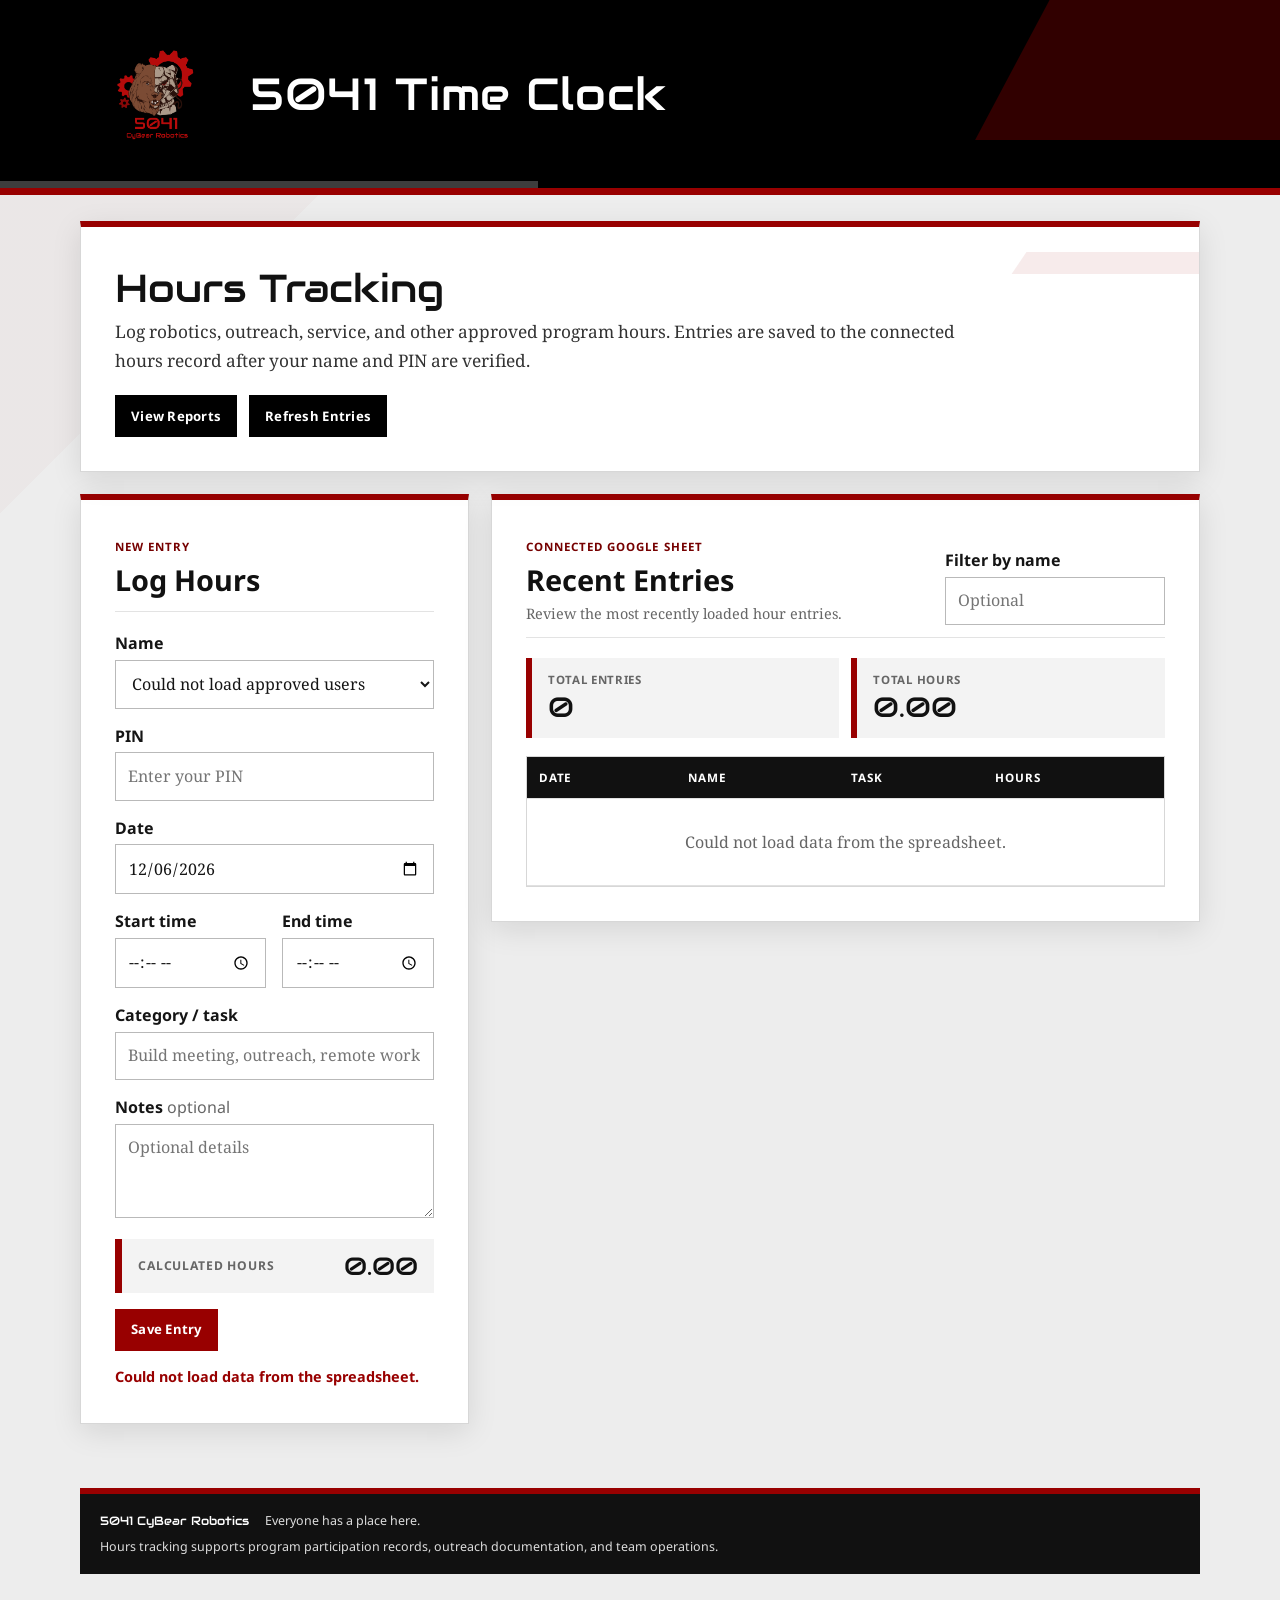
==== commit 962c33b6: "Style Update" ====
--- a/index.html
+++ b/index.html
@@ -17,9 +17,7 @@
       <div class="hours-header-inner">
         <img class="hours-team-logo" src="assets/5041logo.png" alt="5041 CyBear Robotics logo">
         <div class="hours-header-copy">
-          <span class="hours-team-name">5041 CyBear Robotics</span>
-          <h1>Hours Tracking</h1>
-          <p>Log. Review. Report.</p>
+          <h1>5041 Time Clock</h1>
         </div>
       </div>
       <div class="hours-header-stripe" aria-hidden="true"></div>
@@ -27,10 +25,10 @@
 
     <main class="hours-site-main" id="main-content">
       <section class="docs-page-section hours-hero" id="overview">
-        <span class="resource-eyebrow">5041 CYBEAR ROBOTICS • PROGRAM OPERATIONS</span>
-        <h1 class="docs-page-title">Hours Tracker</h1>
+        <h1 class="docs-page-title">Hours Tracking</h1>
         <p class="docs-lead">
-          Log robotics, outreach, service, and other approved program hours. Entries are saved to the connected 5041 hours record after your name and PIN are verified.
+          Log robotics, outreach, service, and other approved program hours. 
+          Entries are saved to the connected hours record after your name and PIN are verified.
         </p>
 
         <div class="hours-page-actions" aria-label="Hours tracker actions">
--- a/styles.css
+++ b/styles.css
@@ -74,8 +74,8 @@
 }
 
 .hours-team-logo {
-  width: 86px;
-  height: 86px;
+  width: 150px;
+  height: 150px;
   object-fit: contain;
   flex: 0 0 auto;
 }
